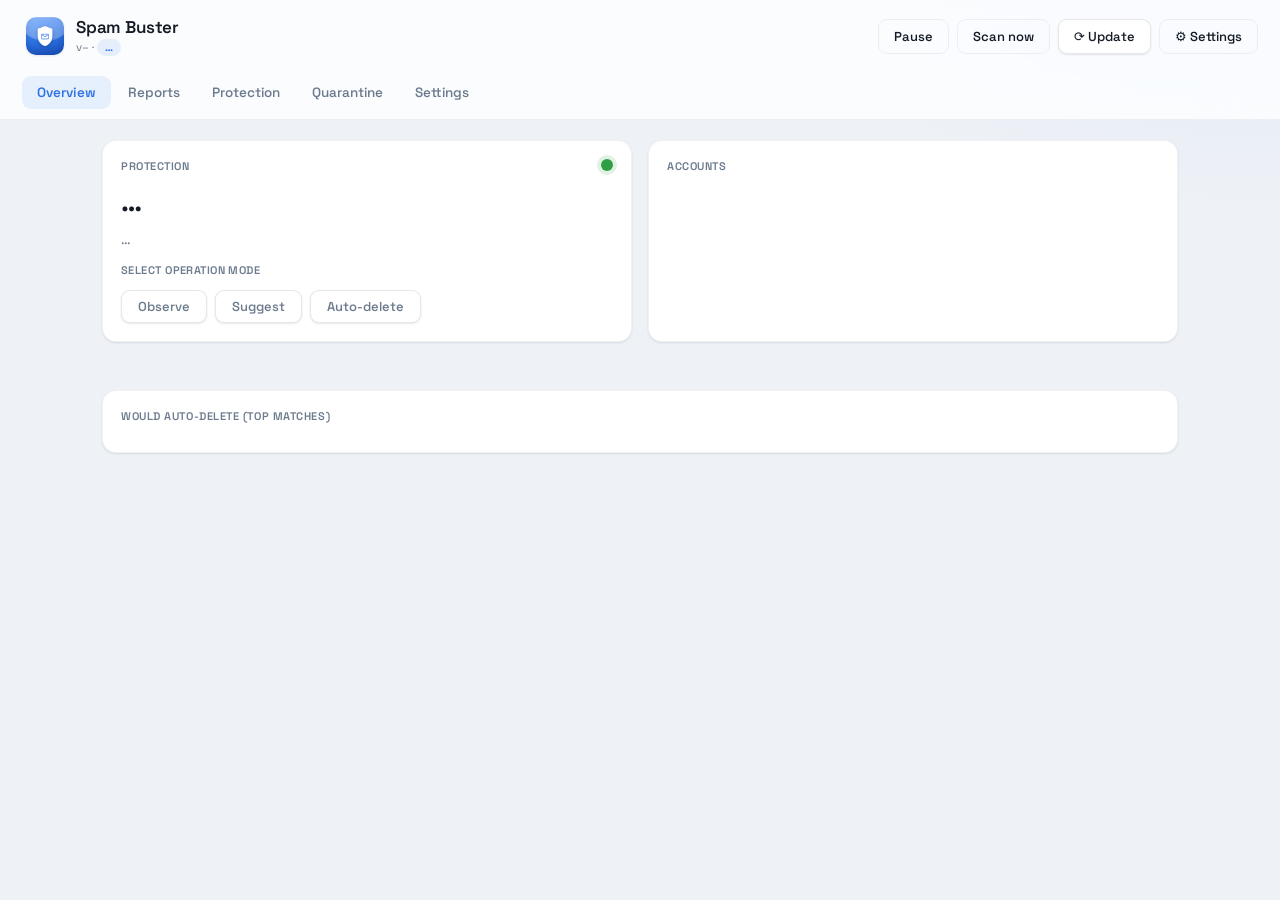
==== spambuster/web/index.html @ ff853888 "v1.6.0: online logistic-regression scorer (calibrated, no cold-start regression) + full Dutch/Englis" ====
<!DOCTYPE html>
<html lang="en">
<head>
<meta charset="UTF-8">
<meta name="viewport" content="width=device-width, initial-scale=1.0">
<title>Spam Buster</title>
<link rel="stylesheet" href="styles.css">
</head>
<body>

<div id="toast" class="toast"></div>

<div id="modal" class="modal-backdrop hidden">
  <div class="modal">
    <button class="modal-close" onclick="closeModal()">&times;</button>
    <div id="modal-body"></div>
  </div>
</div>

<div class="appbar">
<header class="topbar">
  <div class="brand" onclick="showTab('settings')" title="Settings" role="button">
    <div class="logo"><img src="assets/AppIcon-128.png" alt="Spam Buster"><span class="logo-gear">⚙︎</span></div>
    <div>
      <div class="brand-name">Spam Buster</div>
      <div class="brand-sub">v<span id="version">–</span> · <span id="mode-badge" class="badge">…</span></div>
    </div>
  </div>
  <div class="top-actions">
    <button id="pause-btn" class="btn ghost" onclick="togglePause()" data-i18n="nav.pause">Pause</button>
    <button class="btn ghost" onclick="scanNow()" data-i18n="nav.scan">Scan now</button>
    <button class="btn" onclick="openUpdateFlow()"><span class="ic">⟳</span> <span data-i18n="nav.update">Update</span></button>
    <button class="btn ghost" onclick="showTab('settings')" title="Settings">⚙︎ <span data-i18n="nav.settings">Settings</span></button>
  </div>
</header>

<nav class="tabs">
  <button class="tab active" data-tab="overview" onclick="showTab('overview')" data-i18n="tab.overview">Overview</button>
  <button class="tab" data-tab="reports" onclick="showTab('reports')" data-i18n="tab.reports">Reports</button>
  <button class="tab" data-tab="protection" onclick="showTab('protection')" data-i18n="tab.protection">Protection</button>
  <button class="tab" data-tab="quarantine" onclick="showTab('quarantine')" data-i18n="tab.quarantine">Quarantine</button>
  <button class="tab" data-tab="settings" onclick="showTab('settings')" data-i18n="tab.settings">Settings</button>
</nav>
</div>

<main>
  <div id="warn-banner" class="banner warn-banner hidden"></div>
  <div id="onboard" class="banner hidden">
    <div>
      <strong data-i18n="onboard.title">Welcome to Spam Buster.</strong>
      <div class="muted" data-i18n="onboard.sub">Connect your mail accounts in Settings to start guarding your inbox.</div>
    </div>
    <button class="btn primary" onclick="showTab('settings')" data-i18n="onboard.cta">Open setup →</button>
  </div>

  <!-- OVERVIEW -->
  <section id="tab-overview" class="tab-panel">
    <div class="grid">
      <div class="card status-card">
        <div class="status-head">
          <div>
            <div class="card-label" data-i18n="ov.protection">Protection</div>
            <div id="status-mode" class="status-big">…</div>
          </div>
          <div id="status-dot" class="dot"></div>
        </div>
        <div id="status-detail" class="muted">…</div>
        <div class="mode-title" data-i18n="ov.selectmode">Select operation mode</div>
        <div class="mode-quick">
          <button class="chip" data-mode="observe" onclick="setMode('observe')" data-i18n="mode.observe">Observe</button>
          <button class="chip" data-mode="suggest" onclick="setMode('suggest')" data-i18n="mode.suggest">Suggest</button>
          <button class="chip" data-mode="auto" onclick="setMode('auto')" data-i18n="mode.auto">Auto-delete</button>
        </div>
      </div>
      <div class="card">
        <div class="card-label" data-i18n="ov.accounts">Accounts</div>
        <div id="ov-accounts"></div>
      </div>
    </div>
    <div class="stat-row" id="stat-row"></div>
    <div class="card">
      <div class="card-label" data-i18n="ov.woulddelete">Would auto-delete (top matches)</div>
      <div id="ov-suggestions" class="muted"></div>
    </div>
  </section>

  <!-- REPORTS -->
  <section id="tab-reports" class="tab-panel hidden">
    <div class="grid">
      <div class="card">
        <div class="card-label" data-i18n="rep.thisweek">This week</div>
        <div id="digest"></div>
      </div>
      <div class="card">
        <div class="card-label" data-i18n="rep.trend">Spam caught · last 14 days</div>
        <div id="trends"></div>
      </div>
    </div>
    <div class="card">
      <div class="card-label" data-i18n="rep.rules">Rules Spam Buster follows</div>
      <div class="muted small" data-i18n="rep.rulesdesc">Learned from mail you deleted unread. It only auto-deletes when a sender or domain is a consistent, confident match — or when you’ve blocklisted it.</div>
      <div id="model-line" class="muted small" style="margin-top:6px;color:var(--accent)"></div>
      <div id="rep-rules" style="margin-top:8px"></div>
    </div>
    <div class="grid">
      <div class="card">
        <div class="card-label" data-i18n="rep.words">Words that signal spam</div>
        <div id="rep-words"></div>
      </div>
      <div class="card">
        <div class="card-label" data-i18n="rep.safe">Senders you trust</div>
        <div id="rep-safe"></div>
      </div>
    </div>
    <div class="card">
      <div class="card-label" data-i18n="rep.activity">Recent activity</div>
      <div id="rep-events"></div>
    </div>
  </section>

  <!-- PROTECTION -->
  <section id="tab-protection" class="tab-panel hidden">
    <div class="stat-row" id="prot-stats"></div>
    <div class="grid">
      <div class="card">
        <div class="card-label" data-i18n="prot.phishing">Phishing detected</div>
        <div class="muted small" data-i18n="prot.phishingdesc">Links analyzed for look-alike domains, hidden destinations and credential-harvest language. Caught in Junk, before you ever click.</div>
        <div id="prot-phishing"></div>
      </div>
      <div class="card">
        <div class="card-label" data-i18n="prot.spoofing">Spoofing blocked (SPF / DKIM / DMARC)</div>
        <div class="muted small" data-i18n="prot.spoofingdesc">Senders that failed email authentication — impersonation attempts.</div>
        <div id="prot-spoofing"></div>
      </div>
    </div>
    <div class="card">
      <div class="card-label" style="display:flex;justify-content:space-between;align-items:center">
        <span data-i18n="prot.news">Newsletters & mass email</span>
        <button class="btn tiny danger" onclick="deleteAllNewsletters()" data-i18n="prot.deleteall">Delete all</button>
      </div>
      <div class="muted small" data-i18n="prot.newsdesc">Bulk mail with a working unsubscribe. Use one-click unsubscribe where supported, or slice them all at once. Tip: for real spam, deleting is safer than unsubscribing (unsubscribing confirms your address is live).</div>
      <div id="prot-newsletters"></div>
    </div>
  </section>

  <!-- QUARANTINE -->
  <section id="tab-quarantine" class="tab-panel hidden">
    <div class="card">
      <div class="card-label" style="display:flex;justify-content:space-between;align-items:center">
        <span data-i18n="q.title">Quarantined (auto-deleted, recoverable)</span>
        <button class="btn tiny ghost" onclick="emptyQuarantine()" data-i18n="q.empty">Empty quarantine</button>
      </div>
      <div class="muted small" data-i18n="q.desc">These were moved to Deleted Items. Restore puts them back in your Inbox and teaches Spam Buster it was “not spam”. Items older than 30 days clear automatically.</div>
      <div id="q-active" style="margin-top:14px"></div>
    </div>
    <div class="card">
      <div class="card-label" data-i18n="q.restored">Restored</div>
      <div id="q-restored" class="muted"></div>
    </div>
  </section>

  <!-- SETTINGS -->
  <section id="tab-settings" class="tab-panel hidden">
    <div class="card">
      <div class="card-label" data-i18n="set.accounts">Email accounts</div>
      <div id="set-accounts"></div>
      <div class="field-row">
        <input id="new-account" class="input" data-i18n-ph="set.addph" placeholder="name@hotmail.com">
        <button class="btn" onclick="addAccount()" data-i18n="set.add">Add account</button>
      </div>
    </div>

    <div class="card">
      <div class="card-label" data-i18n="set.detection">Detection</div>
      <div class="setting">
        <label data-i18n="set.mode">Mode</label>
        <div class="mode-quick">
          <button class="chip" data-mode="observe" onclick="setMode('observe')" data-i18n="mode.observe">Observe</button>
          <button class="chip" data-mode="suggest" onclick="setMode('suggest')" data-i18n="mode.suggest">Suggest</button>
          <button class="chip" data-mode="auto" onclick="setMode('auto')" data-i18n="mode.auto">Auto-delete</button>
        </div>
        <div class="muted small" style="margin-top:8px" data-i18n="set.modedesc">Observe learns only · Suggest lists spam · Auto-delete removes high-confidence spam.</div>
      </div>
      <div class="setting">
        <label><span data-i18n="set.threshold">Confidence threshold</span>: <b id="thr-val">95</b>%</label>
        <input id="set-threshold" type="range" min="70" max="99" value="95"
               oninput="document.getElementById('thr-val').textContent=this.value" onchange="saveDetection()">
        <div class="muted small" data-i18n="set.threshdesc">Auto-delete only when Spam Buster is at least this sure.</div>
      </div>
      <div class="setting">
        <label><span data-i18n="set.minev">Minimum evidence</span>: <b id="obs-val">3</b> <span data-i18n="set.minevunit">confirmations</span></label>
        <input id="set-obs" type="range" min="1" max="10" value="3"
               oninput="document.getElementById('obs-val').textContent=this.value" onchange="saveDetection()">
        <div class="muted small" data-i18n="set.minevdesc">How many times you must delete a sender/domain before it can be auto-deleted.</div>
      </div>
      <div class="setting">
        <label><span data-i18n="set.pollpre">Check Junk every</span> <b id="poll-val">120</b> <span data-i18n="set.pollunit">seconds</span></label>
        <input id="set-poll" type="range" min="30" max="600" step="30" value="120"
               oninput="document.getElementById('poll-val').textContent=this.value" onchange="saveDetection()">
      </div>
    </div>

    <div class="card">
      <div class="card-label" data-i18n="set.block">Blocklist — always deleted</div>
      <div class="muted small" data-i18n="set.blockdesc">Banish a sender or an entire domain. Anything matching is removed immediately, in any mode.</div>
      <div id="block-domains" class="taglist"></div>
      <div class="field-row">
        <input id="new-block-domain" class="input" data-i18n-ph="set.blockdomainph" placeholder="domain">
        <button class="btn danger" onclick="addList('block_domain','new-block-domain')" data-i18n="set.blockdomain">Block domain</button>
      </div>
      <div id="block-senders" class="taglist"></div>
      <div class="field-row">
        <input id="new-block-sender" class="input" data-i18n-ph="set.blocksenderph" placeholder="sender">
        <button class="btn danger" onclick="addList('block_sender','new-block-sender')" data-i18n="set.blocksender">Block sender</button>
      </div>
    </div>

    <div class="card">
      <div class="card-label" data-i18n="set.friends">Friends — always kept</div>
      <div class="muted small" data-i18n="set.friendsdesc">Trusted senders or domains. Their mail is never flagged or deleted, no matter what.</div>
      <div id="allow-senders" class="taglist"></div>
      <div class="field-row">
        <input id="new-allow" class="input" data-i18n-ph="set.friendph" placeholder="friend@example.com">
        <button class="btn primary" onclick="addList('allow_sender','new-allow')" data-i18n="set.addfriend">Add to Friends</button>
      </div>
    </div>

    <div class="card">
      <div class="card-label" data-i18n="set.language">Language</div>
      <div class="mode-quick">
        <button class="chip" data-lang="en" onclick="setLanguage('en')">English</button>
        <button class="chip" data-lang="nl" onclick="setLanguage('nl')">Nederlands</button>
      </div>
    </div>

    <div class="card">
      <div class="card-label" data-i18n="set.backup">Backup & restore</div>
      <div class="muted small" data-i18n="set.backupdesc">Export everything Spam Buster has learned (rules, blocklist, friends) so a new Mac starts smart. Import merges a backup into this Mac.</div>
      <div class="field-row">
        <button class="btn" onclick="exportBrain()" data-i18n="set.export">⤓ Export brain</button>
        <button class="btn" onclick="document.getElementById('import-file').click()" data-i18n="set.import">⤒ Import brain</button>
        <input id="import-file" type="file" accept="application/json" style="display:none" onchange="importBrain(this)">
      </div>
    </div>

    <div class="card">
      <div class="card-label" data-i18n="set.diag">Diagnostics</div>
      <button class="btn ghost" onclick="loadLogs()" data-i18n="set.viewlog">View log</button>
      <span class="muted small" id="update-line" style="margin-left:12px"></span>
      <pre id="logs" class="logs hidden"></pre>
    </div>
  </section>
</main>

<script src="i18n.js"></script>
<script src="app.js"></script>
</body>
</html>
---- spambuster/web/styles.css ----
/* Spam Buster — "Daylight" · light, macOS-native */
@import url('https://fonts.googleapis.com/css2?family=Space+Grotesk:wght@500;600;700&display=swap');

:root {
  --bg: #eef1f6;
  --bg2: #f4f7fb;
  --card: #ffffff;
  --card2: #f6f8fb;
  --ink: #141b26;
  --text: #141b26;
  --muted: #6b7a8d;
  --muted2: #8a97a8;
  --accent: #2f74e6;
  --accent-hi: #5ea0ff;
  --accent-deep: #1b56c4;
  --danger: #e5484d;
  --danger-bg: #fdecec;
  --warn: #e8930c;
  --warn-bg: #fdf3e2;
  --ok: #2f9e44;
  --ok-bg: #e9f7ee;
  --border: rgba(20,27,38,0.10);
  --border-soft: rgba(20,27,38,0.06);
  --shadow-sm: 0 1px 2px rgba(20,40,80,0.06), 0 1px 3px rgba(20,40,80,0.05);
  --shadow: 0 6px 20px rgba(20,40,80,0.08), 0 1px 3px rgba(20,40,80,0.05);
  --shadow-lg: 0 24px 60px rgba(20,40,80,0.18);
  --radius: 14px;
  --font: -apple-system, BlinkMacSystemFont, "SF Pro Text", "SF Pro Display", "Space Grotesk", "Segoe UI", sans-serif;
}

* { box-sizing: border-box; }
html, body { margin: 0; padding: 0; }
body {
  font-family: var(--font);
  color: var(--ink);
  min-height: 100vh;
  background:
    radial-gradient(900px 500px at 100% -10%, rgba(94,160,255,0.10), transparent 60%),
    var(--bg);
  -webkit-font-smoothing: antialiased;
  font-size: 14px;
}
a { color: var(--accent); text-decoration: none; }
a:hover { text-decoration: underline; }

/* ---------- sticky app bar (toolbar + tabs stay visible) ---------- */
.appbar {
  position: sticky; top: 0; z-index: 10;
  backdrop-filter: saturate(180%) blur(20px);
  background: rgba(255,255,255,0.78);
  border-bottom: 1px solid var(--border-soft);
}
.topbar {
  display: flex; align-items: center; justify-content: space-between;
  padding: 12px 22px;
}
.brand { display: flex; align-items: center; gap: 12px; cursor: pointer;
  border-radius: 10px; padding: 4px 8px 4px 4px; transition: background .15s; }
.brand:hover { background: rgba(20,27,38,0.04); }
.logo { position: relative; width: 38px; height: 38px; border-radius: 10px;
  box-shadow: var(--shadow-sm); }
.logo img { width: 100%; height: 100%; border-radius: 10px; display: block; }
.logo-gear { position: absolute; right: -5px; bottom: -5px; font-size: 11px;
  width: 18px; height: 18px; border-radius: 50%; display: grid; place-items: center;
  background: #fff; color: var(--accent); border: 1px solid var(--border);
  box-shadow: var(--shadow-sm); opacity: 0; transform: scale(.6); transition: all .15s; }
.brand:hover .logo-gear { opacity: 1; transform: scale(1); }
.brand-name { font-size: 17px; font-weight: 600; letter-spacing: -0.01em; }
.brand-sub { font-size: 11.5px; color: var(--muted); margin-top: 1px; }
.top-actions { display: flex; gap: 8px; }

.badge { display: inline-block; padding: 2px 8px; border-radius: 20px; font-size: 10.5px;
  background: rgba(47,116,230,0.10); color: var(--accent); font-weight: 600;
  letter-spacing: 0.02em; text-transform: capitalize; }

/* ---------- tabs (segmented, macOS-ish) ---------- */
.tabs { display: flex; gap: 2px; padding: 4px 22px 10px; flex-wrap: wrap; }
.tab { border: none; background: transparent; color: var(--muted);
  padding: 8px 15px; border-radius: 9px; font-size: 13.5px; font-weight: 550;
  cursor: pointer; font-family: var(--font); transition: all .12s; }
.tab:hover { color: var(--ink); background: rgba(20,27,38,0.04); }
.tab.active { color: var(--accent); background: rgba(47,116,230,0.10); font-weight: 600; }

main { padding: 20px 22px 60px; max-width: 1120px; margin: 0 auto; }

/* ---------- cards ---------- */
.grid { display: grid; grid-template-columns: 1fr 1fr; gap: 16px; margin-bottom: 16px; }
@media (max-width: 780px) { .grid { grid-template-columns: 1fr; } }
.card { background: var(--card); border: 1px solid var(--border-soft);
  border-radius: var(--radius); padding: 18px; box-shadow: var(--shadow-sm); margin-bottom: 16px; }
.card-label { font-size: 11px; text-transform: uppercase; letter-spacing: 0.05em;
  color: var(--muted); font-weight: 600; margin-bottom: 11px; }
.muted { color: var(--muted); }
.small { font-size: 12.5px; }

/* ---------- status card ---------- */
.status-card { display: flex; flex-direction: column; gap: 11px; }
.status-head { display: flex; justify-content: space-between; align-items: flex-start; }
.status-big { font-size: 27px; font-weight: 650; letter-spacing: -0.02em; }
.dot { width: 12px; height: 12px; border-radius: 50%; background: var(--ok);
  box-shadow: 0 0 0 4px rgba(47,158,68,0.14); }
.dot.paused { background: var(--warn); box-shadow: 0 0 0 4px rgba(232,147,12,0.14); }
.mode-title { font-size: 11px; letter-spacing: 0.04em; text-transform: uppercase;
  color: var(--muted); font-weight: 600; margin: 4px 0 2px; }
/* Three separate mode buttons; selected gets a clear light-blue ring. */
.mode-quick { display: inline-flex; gap: 8px; flex-wrap: wrap; }
.chip { border: 1px solid var(--border); background: #fff; color: var(--muted);
  border-radius: 9px; padding: 7px 16px; font-size: 13px; cursor: pointer;
  font-weight: 550; font-family: var(--font); box-shadow: var(--shadow-sm);
  transition: all .12s; }
.chip:hover { color: var(--ink); border-color: rgba(20,27,38,0.16); }
.chip.active { color: var(--accent); font-weight: 650;
  border-color: var(--accent); background: rgba(47,116,230,0.07);
  box-shadow: 0 0 0 3px rgba(47,116,230,0.18); }

/* ---------- stat tiles ---------- */
.stat-row { display: grid; grid-template-columns: repeat(4,1fr); gap: 12px; margin-bottom: 16px; }
@media (max-width: 780px) { .stat-row { grid-template-columns: repeat(2,1fr); } }
.stat { background: var(--card); border: 1px solid var(--border-soft);
  border-radius: 12px; padding: 15px 16px; box-shadow: var(--shadow-sm); }
.stat .n { font-size: 25px; font-weight: 650; color: var(--accent); letter-spacing: -0.01em; }
.stat .l { font-size: 11.5px; color: var(--muted); margin-top: 2px; }

/* ---------- buttons ---------- */
.btn { border: 1px solid var(--border); background: #fff; color: var(--ink);
  padding: 8px 15px; border-radius: 9px; font-size: 13px; font-weight: 550;
  cursor: pointer; font-family: var(--font); box-shadow: var(--shadow-sm); transition: all .12s; }
.btn:hover { background: #f7f9fc; border-color: rgba(20,27,38,0.16); }
.btn.primary { background: linear-gradient(180deg, var(--accent-hi), var(--accent));
  color: #fff; border-color: transparent; font-weight: 600;
  box-shadow: 0 1px 2px rgba(27,86,196,0.4), inset 0 1px 0 rgba(255,255,255,0.25); }
.btn.primary:hover { filter: brightness(1.04); }
.btn.ghost { background: transparent; box-shadow: none; border-color: var(--border-soft); }
.btn.ghost:hover { background: rgba(20,27,38,0.04); }
.btn.danger { color: var(--danger); border-color: rgba(229,72,77,0.28); }
.btn.danger:hover { background: var(--danger-bg); }
.btn.tiny { padding: 5px 11px; font-size: 12px; }

/* ---------- rows ---------- */
.row { display: flex; align-items: center; justify-content: space-between; gap: 12px;
  padding: 11px 0; border-bottom: 1px solid var(--border-soft); }
.row:last-child { border-bottom: none; }
.row .main { min-width: 0; }
.row .sub { color: var(--muted); font-size: 12.5px; margin-top: 3px;
  overflow: hidden; text-overflow: ellipsis; white-space: nowrap; max-width: 560px; }
.pill { font-size: 10.5px; padding: 3px 9px; border-radius: 20px; font-weight: 600;
  letter-spacing: 0.01em; white-space: nowrap; }
.pill.spam { background: var(--danger-bg); color: var(--danger); }
.pill.ham { background: var(--ok-bg); color: var(--ok); }
.pill.warn { background: var(--warn-bg); color: var(--warn); }
.conf { font-weight: 650; color: var(--accent); }

/* ---------- inputs ---------- */
.input { background: #fff; border: 1px solid var(--border);
  color: var(--ink); border-radius: 9px; padding: 10px 12px; font-size: 13.5px;
  width: 100%; font-family: var(--font); box-shadow: inset 0 1px 2px rgba(20,40,80,0.04); }
.input:focus { outline: none; border-color: var(--accent);
  box-shadow: 0 0 0 3px rgba(47,116,230,0.15); }
.input::placeholder { color: var(--muted2); }
.field-row { display: flex; gap: 10px; margin-top: 10px; }
.field-row .input { flex: 1; }
.setting { margin: 14px 0; }
.setting label { display: block; font-size: 13px; font-weight: 600; margin-bottom: 7px; }
select.input { font-family: var(--font); }
input[type=range] { width: 100%; accent-color: var(--accent); }

/* ---------- banner ---------- */
.banner { display: flex; align-items: center; justify-content: space-between; gap: 16px;
  background: linear-gradient(135deg, rgba(94,160,255,0.12), rgba(47,116,230,0.06));
  border: 1px solid rgba(47,116,230,0.16); border-radius: 12px; padding: 15px 18px; margin-bottom: 16px; }
.warn-banner { background: var(--warn-bg); border-color: rgba(232,147,12,0.35); }
.warn-banner .wtitle { font-weight: 600; color: #a5620a; }
.warn-banner .wsub { color: #8a6a2f; font-size: 12.5px; margin-top: 3px; }

/* ---------- modal ---------- */
.modal-backdrop { position: fixed; inset: 0; background: rgba(20,30,50,0.28);
  display: grid; place-items: center; z-index: 40; backdrop-filter: blur(3px); }
.modal { position: relative; width: min(490px, 92vw); background: #fff;
  border: 1px solid var(--border-soft); border-radius: 18px; padding: 28px;
  box-shadow: var(--shadow-lg); }
.modal-close { position: absolute; top: 14px; right: 16px; background: none; border: none;
  color: var(--muted); font-size: 24px; cursor: pointer; }
.code-box { font-size: 30px; font-weight: 650; letter-spacing: 5px; text-align: center;
  color: var(--accent); background: var(--card2); border: 1px solid var(--border-soft);
  border-radius: 12px; padding: 16px; margin: 14px 0; user-select: all; }

/* ---------- update modal ---------- */
.upd-center { text-align: center; padding: 6px 0; }
.spinner { width: 50px; height: 50px; margin: 6px auto 16px; border-radius: 50%;
  border: 4px solid rgba(47,116,230,0.15); border-top-color: var(--accent);
  animation: spin .8s linear infinite; }
@keyframes spin { to { transform: rotate(360deg); } }
.checkmark { width: 72px; height: 72px; margin: 4px auto 14px; border-radius: 50%;
  display: grid; place-items: center; background: var(--ok-bg);
  animation: pop .4s ease-out, ring 1.5s ease-out .3s infinite; }
.checkmark svg { width: 38px; height: 38px; }
.checkmark path { stroke: var(--ok); stroke-width: 6; fill: none;
  stroke-linecap: round; stroke-linejoin: round;
  stroke-dasharray: 60; stroke-dashoffset: 60; animation: draw .5s .15s ease-out forwards; }
@keyframes draw { to { stroke-dashoffset: 0; } }
@keyframes pop { 0% { transform: scale(.5); opacity: 0; } 100% { transform: scale(1); opacity: 1; } }
@keyframes ring { 0% { box-shadow: 0 0 0 0 rgba(47,158,68,0.3); }
  100% { box-shadow: 0 0 0 20px rgba(47,158,68,0); } }
.upd-title { font-size: 21px; font-weight: 650; margin: 2px 0 6px; }
.upd-version { color: var(--accent); font-size: 13px; font-weight: 550; }
.whatsnew { text-align: left; margin: 18px 0; max-height: 240px; overflow: auto; }
.whatsnew li { margin: 7px 0; color: var(--ink); font-size: 13.5px; }
.whatsnew .card-label { margin-bottom: 8px; }
.modal-actions { display: flex; gap: 10px; justify-content: center; margin-top: 18px; }

/* ---------- toast ---------- */
.toast { position: fixed; bottom: 24px; left: 50%; transform: translateX(-50%) translateY(20px);
  background: #1e2733; border: 1px solid rgba(0,0,0,0.2); color: #fff;
  padding: 11px 18px; border-radius: 11px; box-shadow: var(--shadow-lg); opacity: 0;
  transition: all .25s; z-index: 50; pointer-events: none; font-size: 13.5px; }
.toast.show { opacity: 1; transform: translateX(-50%) translateY(0); }

/* ---------- tag chips (lists) ---------- */
.taglist { display: flex; flex-wrap: wrap; gap: 8px; margin: 10px 0; }
.tag { display: inline-flex; align-items: center; gap: 8px;
  font-size: 12.5px; padding: 5px 10px; border-radius: 20px; border: 1px solid var(--border);
  background: #fff; box-shadow: var(--shadow-sm); }
.tag.block { color: var(--danger); border-color: rgba(229,72,77,0.28); background: var(--danger-bg); }
.tag.allow { color: var(--ok); border-color: rgba(47,158,68,0.28); background: var(--ok-bg); }
.tag button { background: none; border: none; color: inherit; cursor: pointer;
  font-size: 14px; opacity: 0.55; padding: 0; line-height: 1; }
.tag button:hover { opacity: 1; }

/* ---------- per-account controls ---------- */
.acct { padding: 12px 0; border-bottom: 1px solid var(--border-soft); }
.acct:last-child { border-bottom: none; }
.acct-ctl { display: flex; align-items: center; gap: 12px; margin-top: 8px; flex-wrap: wrap; }
.ctl-label { font-size: 11px; text-transform: uppercase; letter-spacing: 0.04em;
  color: var(--muted); font-weight: 600; width: 66px; flex-shrink: 0; }
.acct .chip { padding: 5px 12px; font-size: 12px; }

/* ---------- folder picker ---------- */
.folder-list { max-height: 320px; overflow: auto; margin: 12px 0;
  border: 1px solid var(--border-soft); border-radius: 10px; }
.folder-item { display: flex; align-items: center; gap: 10px; padding: 9px 12px;
  border-bottom: 1px solid var(--border-soft); cursor: pointer; font-size: 13.5px; }
.folder-item:last-child { border-bottom: none; }
.folder-item span:nth-of-type(1) { flex: 1; }
.folder-item input { accent-color: var(--accent); width: 16px; height: 16px; }

/* ---------- digest ---------- */
.digest-grid { display: grid; grid-template-columns: repeat(3,1fr); gap: 12px; }
.digest-item { text-align: center; padding: 8px 4px; background: var(--card2);
  border: 1px solid var(--border-soft); border-radius: 10px; }
.digest-item .dn { font-size: 22px; font-weight: 650; color: var(--accent); }
.digest-item .dl { font-size: 10.5px; color: var(--muted); text-transform: uppercase; letter-spacing: 0.03em; margin-top: 2px; }

.logs { background: #1b2330; color: #cfe3ff; padding: 14px; border-radius: 10px;
  font-family: ui-monospace, SFMono-Regular, monospace; font-size: 11px;
  max-height: 340px; overflow: auto; white-space: pre-wrap; }
.hidden { display: none !important; }

/* ---------- splash overlay (Daylight) ---------- */
#splash-overlay { position: fixed; inset: 0; z-index: 100;
  background: linear-gradient(180deg, #ffffff 0%, #f4f7fb 100%);
  display: grid; place-items: center; transition: opacity .5s ease; }
#splash-overlay.gone { opacity: 0; pointer-events: none; }
.sp-wrap { position: relative; display: flex; flex-direction: column; align-items: center; }
.sp-halo { position: absolute; top: -30px; width: 220px; height: 220px; border-radius: 50%;
  background: radial-gradient(circle, rgba(59,130,246,.12), transparent 70%);
  animation: glow 3.6s ease-in-out infinite; }
.sp-icon { width: 132px; height: 132px; border-radius: 30px; margin-bottom: 30px; position: relative;
  background: linear-gradient(160deg, #5ea0ff 0%, #2f74e6 52%, #1b56c4 100%);
  box-shadow: 0 22px 40px -12px rgba(30,90,200,.5), inset 0 1px 0 rgba(255,255,255,.5);
  display: grid; place-items: center; overflow: hidden;
  animation: sppop .8s .1s cubic-bezier(.2,.9,.3,1.2) both; }
.sp-gloss { position: absolute; top: -40px; left: -16px; width: 170px; height: 125px;
  background: rgba(255,255,255,.28); border-radius: 50%; filter: blur(3px); }
.sp-icon svg { position: relative; filter: drop-shadow(0 4px 6px rgba(10,40,90,.35)); }
.sp-name { font-weight: 600; font-size: 34px; letter-spacing: -.02em; color: #141b26;
  opacity: 0; animation: up .6s .85s ease-out forwards; }
.sp-tag { font-size: 14px; color: #6b7a8d; margin-top: 9px; opacity: 0;
  animation: up .6s 1.1s ease-out forwards; }
.sp-bar { margin-top: 30px; width: 220px; height: 5px; border-radius: 5px;
  background: #e6ebf2; overflow: hidden; opacity: 0; animation: fade .5s 1.4s ease-out forwards; }
.sp-fill { height: 100%; border-radius: 5px; background: linear-gradient(90deg, #5ea0ff, #2f74e6);
  transform-origin: left; transform: scaleX(0); animation: bar 1.7s 1.5s cubic-bezier(.5,0,.1,1) forwards; }
@keyframes sppop { 0% { opacity: 0; transform: scale(.6); } 70% { transform: scale(1.08); } 100% { opacity: 1; transform: scale(1); } }
@keyframes up { from { opacity: 0; transform: translateY(12px); } to { opacity: 1; transform: translateY(0); } }
@keyframes fade { from { opacity: 0; } to { opacity: 1; } }
@keyframes bar { to { transform: scaleX(1); } }
@keyframes glow { 0%,100% { opacity: .5; } 50% { opacity: 1; } }
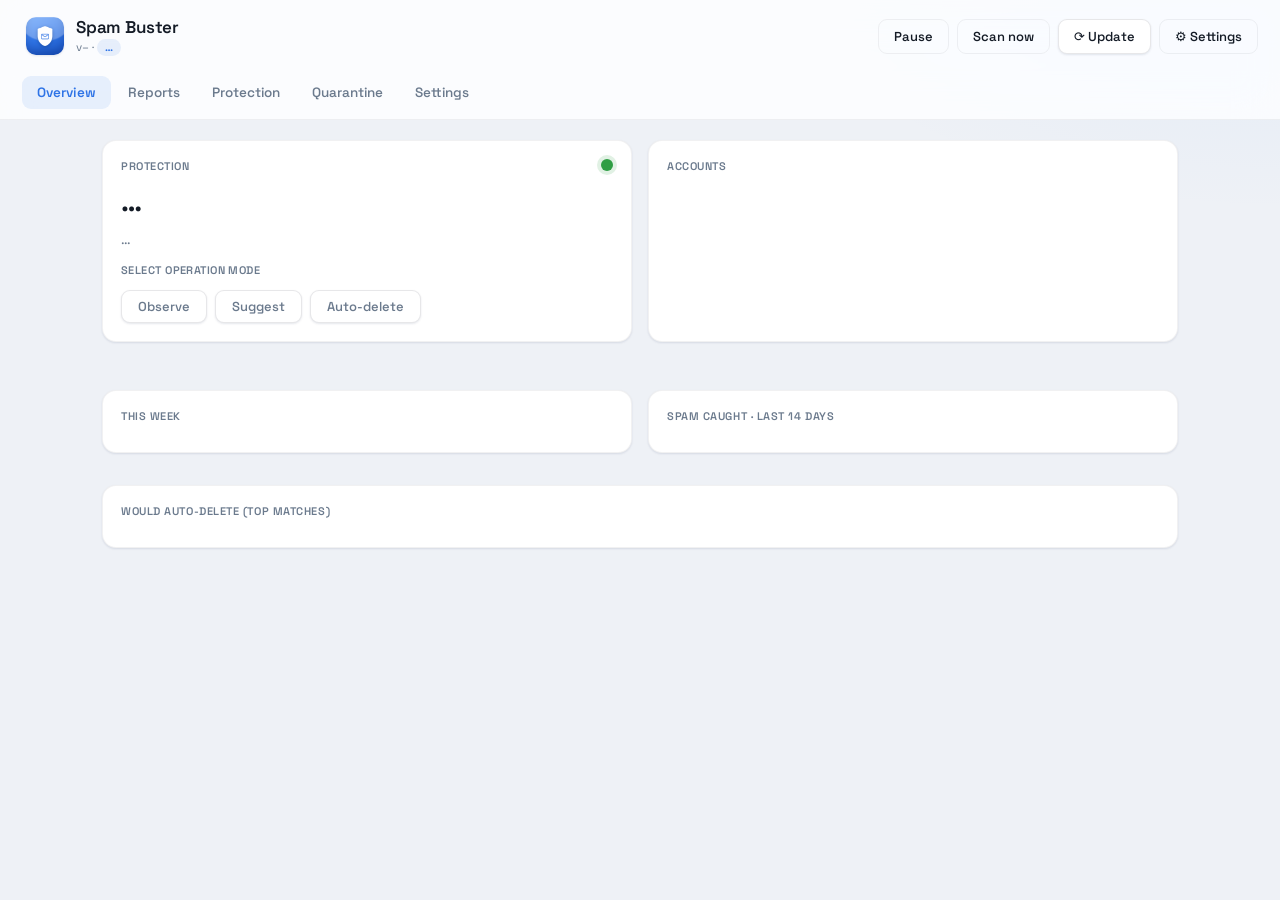
==== commit 3efe4b8c: "v1.10.0 — undo rules, email review popup + actions, phishing excludes trusted, de-duped activity, pa" ====
--- a/spambuster/web/index.html
+++ b/spambuster/web/index.html
@@ -78,6 +78,16 @@
       </div>
     </div>
     <div class="stat-row" id="stat-row"></div>
+    <div class="grid">
+      <div class="card">
+        <div class="card-label" data-i18n="rep.thisweek">This week</div>
+        <div id="digest"></div>
+      </div>
+      <div class="card">
+        <div class="card-label" data-i18n="rep.trend">Spam caught · last 14 days</div>
+        <div id="trends"></div>
+      </div>
+    </div>
     <div class="card">
       <div class="card-label" data-i18n="ov.woulddelete">Would auto-delete (top matches)</div>
       <div id="ov-suggestions" class="muted"></div>
@@ -86,31 +96,23 @@
 
   <!-- REPORTS -->
   <section id="tab-reports" class="tab-panel hidden">
-    <div class="grid">
-      <div class="card">
-        <div class="card-label" data-i18n="rep.thisweek">This week</div>
-        <div id="digest"></div>
-      </div>
-      <div class="card">
-        <div class="card-label" data-i18n="rep.trend">Spam caught · last 14 days</div>
-        <div id="trends"></div>
-      </div>
+    <div id="reports-hint" class="banner hidden" style="margin-bottom:16px"></div>
+    <div class="card">
+      <div class="card-label" data-i18n="rep.flagged">Flagged emails — review</div>
+      <div class="muted small" data-i18n="rep.flaggeddesc">Everything currently in your Junk, rated by Spam Buster. Mark false positives “No Spam”, or delete confirmed spam.</div>
+      <div id="flagged-list" style="margin-top:12px"></div>
     </div>
     <div class="card">
       <div class="card-label" data-i18n="rep.rules">Rules Spam Buster follows</div>
       <div class="muted small" data-i18n="rep.rulesdesc">Learned from mail you deleted unread. It only auto-deletes when a sender or domain is a consistent, confident match — or when you’ve blocklisted it.</div>
+      <div class="muted small" data-i18n="rep.rulesundo" style="margin-top:4px">Deleted something that wasn’t really spam? Undo the rule to reset that sender or domain to neutral.</div>
       <div id="model-line" class="muted small" style="margin-top:6px;color:var(--accent)"></div>
       <div id="rep-rules" style="margin-top:8px"></div>
     </div>
-    <div class="grid">
-      <div class="card">
-        <div class="card-label" data-i18n="rep.words">Words that signal spam</div>
-        <div id="rep-words"></div>
-      </div>
-      <div class="card">
-        <div class="card-label" data-i18n="rep.safe">Senders you trust</div>
-        <div id="rep-safe"></div>
-      </div>
+    <div class="card">
+      <div class="card-label" data-i18n="rep.words">Words that signal spam</div>
+      <div class="muted small" data-i18n="rep.wordshint">Learned automatically from mail you delete — nobody types these in. To add your own trigger words, use Settings → Words to watch (a gentle signal, it never deletes on its own).</div>
+      <div id="rep-words" style="margin-top:8px"></div>
     </div>
     <div class="card">
       <div class="card-label" data-i18n="rep.activity">Recent activity</div>
@@ -140,6 +142,11 @@
       </div>
       <div class="muted small" data-i18n="prot.newsdesc">Bulk mail with a working unsubscribe. Use one-click unsubscribe where supported, or slice them all at once. Tip: for real spam, deleting is safer than unsubscribing (unsubscribing confirms your address is live).</div>
       <div id="prot-newsletters"></div>
+    </div>
+    <div class="card">
+      <div class="card-label" data-i18n="rep.safe">Senders you trust</div>
+      <div class="muted small" data-i18n="prot.safedesc">Senders you keep again and again. Their mail is protected from flagging and deletion.</div>
+      <div id="rep-safe" style="margin-top:8px"></div>
     </div>
   </section>
 
@@ -226,6 +233,30 @@
     </div>
 
     <div class="card">
+      <div class="card-label" data-i18n="set.watch">Words to watch</div>
+      <div class="muted small" data-i18n="set.watchdesc">These words make matching mail more likely to be flagged — they never delete anything on their own.</div>
+      <div id="watch-words" class="taglist"></div>
+      <div class="field-row">
+        <input id="new-watch" class="input" data-i18n-ph="set.watchph" placeholder="word">
+        <button class="btn" onclick="addList('watch_word','new-watch')" data-i18n="set.watchadd">Add word</button>
+      </div>
+    </div>
+
+    <div class="card">
+      <div class="card-label" data-i18n="set.threat">Threat intelligence</div>
+      <div class="muted small" data-i18n="set.threatdesc">Free, open feeds that flag known-malicious links and throwaway senders.</div>
+      <div id="threat-status" class="muted small" style="margin:10px 0;color:var(--accent)"></div>
+      <div class="field-row">
+        <input id="threat-key" class="input" data-i18n-ph="set.threatkeyph" placeholder="abuse.ch Auth-Key (optional)">
+        <button class="btn" onclick="saveThreatKey()" data-i18n="set.threatsave">Save key</button>
+      </div>
+      <div class="field-row">
+        <button class="btn primary" onclick="updateThreat()" data-i18n="set.threatupdate">Update feeds now</button>
+        <a class="btn ghost" href="https://auth.abuse.ch/" target="_blank" data-i18n="set.threatget" style="text-decoration:none">Get a free key ↗</a>
+      </div>
+    </div>
+
+    <div class="card">
       <div class="card-label" data-i18n="set.language">Language</div>
       <div class="mode-quick">
         <button class="chip" data-lang="en" onclick="setLanguage('en')">English</button>
--- a/spambuster/web/styles.css
+++ b/spambuster/web/styles.css
@@ -222,6 +222,7 @@
   background: #fff; box-shadow: var(--shadow-sm); }
 .tag.block { color: var(--danger); border-color: rgba(229,72,77,0.28); background: var(--danger-bg); }
 .tag.allow { color: var(--ok); border-color: rgba(47,158,68,0.28); background: var(--ok-bg); }
+.tag.watch { color: var(--warn); border-color: rgba(232,147,12,0.28); background: var(--warn-bg); }
 .tag button { background: none; border: none; color: inherit; cursor: pointer;
   font-size: 14px; opacity: 0.55; padding: 0; line-height: 1; }
 .tag button:hover { opacity: 1; }
@@ -254,6 +255,18 @@
   font-family: ui-monospace, SFMono-Regular, monospace; font-size: 11px;
   max-height: 340px; overflow: auto; white-space: pre-wrap; }
 .hidden { display: none !important; }
+
+/* ---------- email review popup ---------- */
+.modal:has(.mail-frame) { width: min(760px, 95vw); text-align: left; }
+.mail-head { border-bottom: 1px solid var(--border-soft); padding: 2px 0 12px; margin-bottom: 12px; }
+.mail-subj { font-size: 17px; font-weight: 650; color: var(--ink, #141b26); margin-bottom: 4px; }
+.mail-warn { margin-top: 8px; font-size: 12.5px; font-weight: 600; color: #b23b3b;
+  background: rgba(210,60,60,0.08); border: 1px solid rgba(210,60,60,0.2);
+  border-radius: 8px; padding: 7px 10px; }
+.mail-frame { width: 100%; height: min(48vh, 440px); border: 1px solid var(--border-soft);
+  border-radius: 10px; background: #fff; }
+.mail-actions { justify-content: flex-end; margin-top: 16px; }
+@media (max-width: 780px) { .mail-actions { flex-wrap: wrap; } }
 
 /* ---------- splash overlay (Daylight) ---------- */
 #splash-overlay { position: fixed; inset: 0; z-index: 100;
